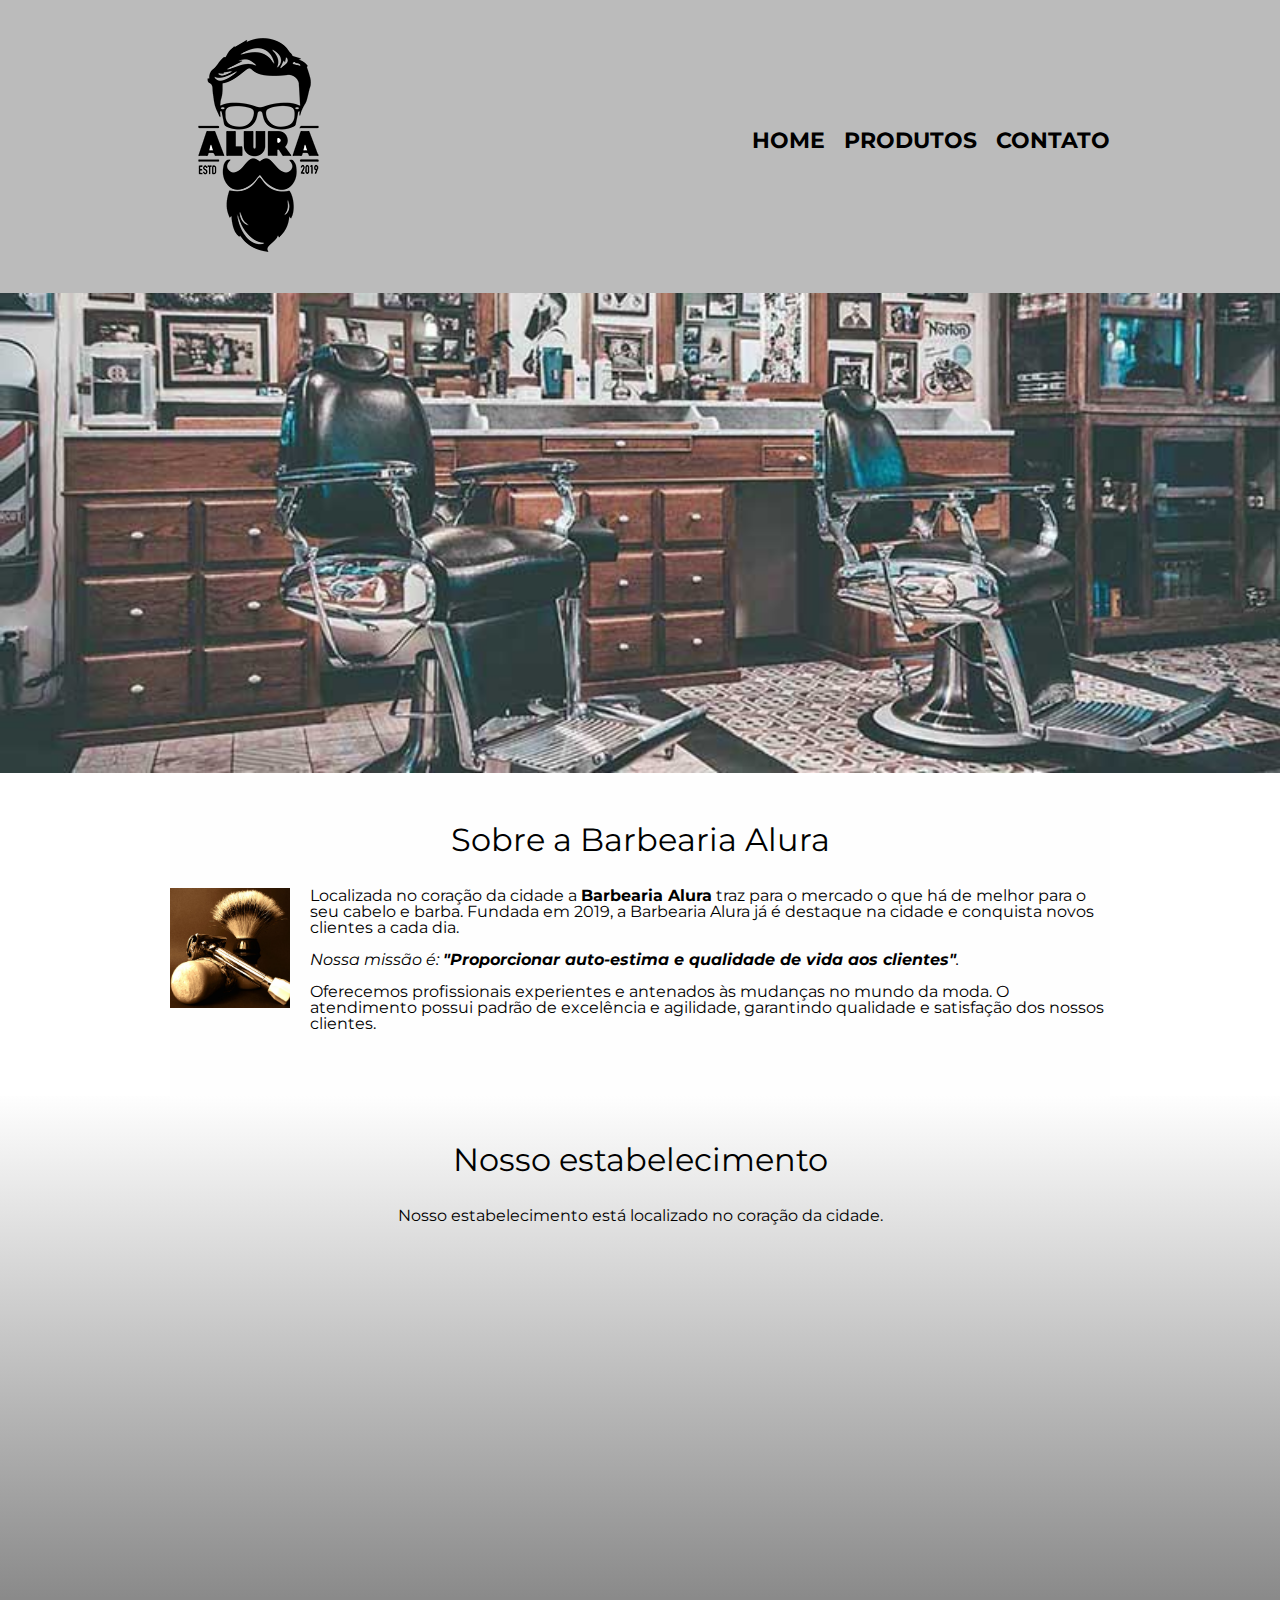
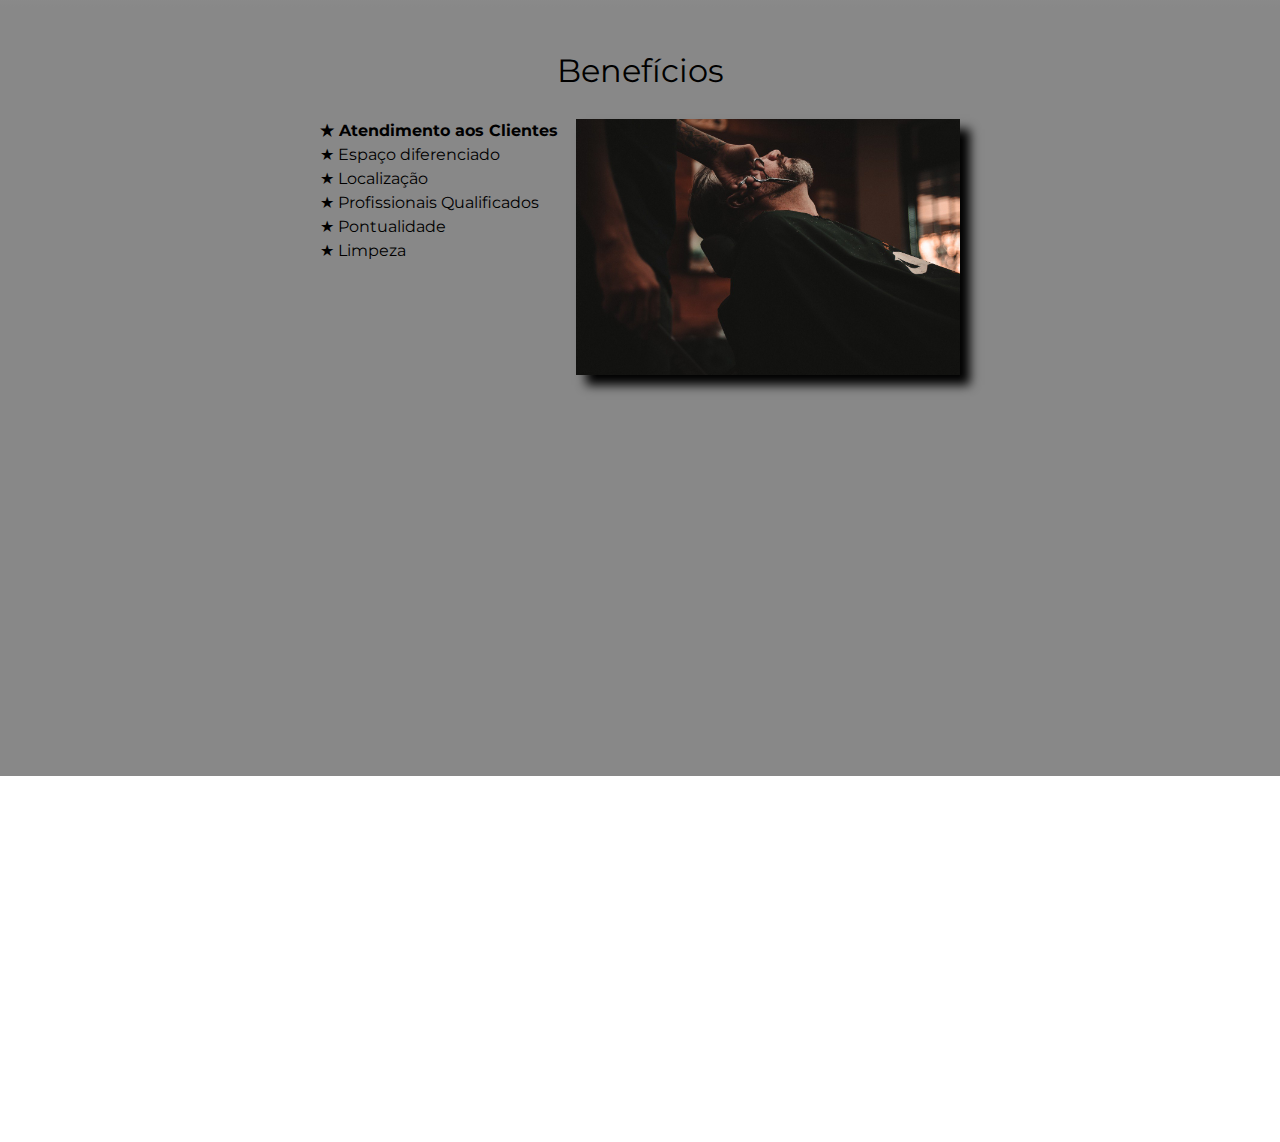
==== index.html @ a0a214ad "Update index.html" ====
<!DOCTYPE html>
<html lang="pt-br">
	<head>
		<meta charset="UTF-8">
		<meta name="viewport" content="width=device-width, initial-scale=1.0">
		<title>Barbearia Alura</title>

		<link rel="stylesheet" href="css/reset.css">
		<link rel="stylesheet" href="css/style.css">
		<link href="https://fonts.googleapis.com/css?family=Montserrat&display=swap" rel="stylesheet">
	</head>

	<body>
		<header>
			<div class="caixa">
				<h1><img src="img/logo.png"></h1>

				<nav>
					<ul>
						<li><a href="index.html">Home</a></li>
						<li><a href="produtos.html">Produtos</a></li>
						<li><a href="contato.html">Contato</a></li>
					</ul>
				</nav>
			</div>
		</header>

		<img class="banner" src="img/banner.jpg">

		<main>
			<section class="principal">
				<h2 class="titulo-principal">Sobre a Barbearia Alura</h2>

				<img class="utensilios" src="img/utensilios.jpg" alt="Utensilios de um barbeiro.">
		 
				<p>Localizada no coração da cidade a <strong>Barbearia Alura</strong> traz para o mercado o que há de melhor para o seu cabelo e barba. Fundada em 2019, a Barbearia Alura já é destaque na cidade e conquista novos clientes a cada dia.</p>

				<p id="missao"><em>Nossa missão é: <strong>"Proporcionar auto-estima e qualidade de vida aos clientes"</strong>.</em></p>

				<p>Oferecemos profissionais experientes e antenados às mudanças no mundo da moda. O atendimento possui padrão de excelência e agilidade, garantindo qualidade e satisfação dos nossos clientes.</p>
			</section>

			<section class="mapa">
				<h3 class="titulo-principal">Nosso estabelecimento</h3>
				<p>Nosso estabelecimento está localizado no coração da cidade.</p>
				<div class="mapa-conteudo">
					<iframe src="https://www.google.com/maps/embed?pb=!1m18!1m12!1m3!1d3656.449977466529!2d-46.634520585411835!3d-23.58818986846772!2m3!1f0!2f0!3f0!3m2!1i1024!2i768!4f13.1!3m3!1m2!1s0x94ce5a2b2ed7f3a1%3A0xab35da2f5ca62674!2sCaelum%20-%20Escola%20de%20Tecnologia!5e0!3m2!1spt-BR!2sbr!4v1647041618191!5m2!1spt-BR!2sbr" width="100%" height="300" style="border:0;" allowfullscreen="" loading="lazy"></iframe>
				</div>


			</section>

			<section class="beneficios">
				<h3 class="titulo-principal">Benefícios</h3>
				<div class="conteudo-beneficios">
					<ul class="lista-beneficios">
						<li class="itens">Atendimento aos Clientes</li>
						<li class="itens">Espaço diferenciado</li>
						<li class="itens">Localização</li>
						<li class="itens">Profissionais Qualificados</li>
						<li class="itens">Pontualidade</li>
						<li class="itens">Limpeza</li>
					</ul><img src="img/beneficios.jpg" class="imagem-beneficios">
				</div>


				<div class="video">
					<iframe width="100%" height="315" src="https://www.youtube.com/embed/wcVVXUV0YUY" frameborder="0" allow="accelerometer; autoplay; encrypted-media; gyroscope; picture-in-picture" allowfullscreen></iframe>
				</div>
			</section>
		</main>

		<footer style="background: url("img/bg.jpg");">
			<img src="img/logo-branco.png">
			
			<p class="copyright">&copy; Copyright Barbearia Alura - 2019</p>
		</footer>
	</body>
</html>
---- css/style.css ----
body {
    font-family: 'Montserrat', sans-serif;
}

header {
	background: #BBBBBB;
	padding: 20px 0;
}

.caixa {
	position: relative;
	width: 940px;
	margin: 0 auto;
}

nav {
	position: absolute;
	top: 110px;
	right: 0;
}

nav li {
	display: inline;
	margin: 0 0 0 15px;
}

nav a {
	text-transform: uppercase;
	color: #000000;
	font-weight: bold;
	font-size: 22px;
	text-decoration: none;
}

nav a:hover {
	color: #C78C19;
	text-decoration: underline;
}

.produtos {
	width: 940px;
	margin: 0 auto;
	padding: 50px 0;
}

.produtos li {
	display: inline-block;
	text-align: center;
	width: 30%;
	vertical-align: top;
	margin: 0 1.5%;
	padding: 30px 20px;
	box-sizing: border-box;
	border: 2px solid #000000;
	border-radius: 10px;
}

.produtos li:hover {
	border-color: #C78C19;
}

.produtos li:active {
	border-color: #088C19;	
}

.produtos li:hover h2 {
	font-size: 30px;
}

.produtos h2 {
	font-size: 28px;
	font-weight: bold;
}

.produto-descricao {
	font-size: 18px;
}

.produto-preco {
	font-size: 22px;
	font-weight: bold;
	margin-top: 10px;
}

footer {
	text-align: center;
	background: url("img/bg.jpg");
	backgroun: #000000;
	padding: 40px 0;
}

.copyright {
	color: #FFFFFF;
	font-size: 13px;
	margin: 20px 0 0;
}

/*main {
	text-align: center;
}*/

form {
	margin: 40px 0;
}

form label, form legend {
	display: block;
	font-size: 20px;
	margin: 0 0 10px;
}

.input-padrao {
	display: block;
	margin: 0 0 20px;
	padding: 10px 25px;
	width: 50%;
}

.checkbox {
	margin: 20px 0;
}

.enviar {
	width:40%;
	padding: 15px 0;
	background: orange;
	color: white;
	font-weight: bold;
	font-size: 18px;
	border: none;
	border-radius: 5px;
	transition: 1s all;
	cursor: pointer;
	align-items: center;
}

.enviar:hover {
	background: darkorange;
	transform: scale(1.2);
}

table {
	margin: 20px 0 40px;
}

thead {
	background: #555555;
	color: white;
	font-weight: bold;
}

td, th {
	border: 1px solid #000000;
	padding: 8px 15px;
}


/* css da página inicial */
.banner {
	width:100%;
}

.titulo-principal {
	text-align: center;
	font-size: 2em;
	margin: 0 0 1em;
	clear: left;
}

.titulo-principal:hover {
	color: rgb(0, 0, 0);
	transition: 400ms;
}

.principal {
	padding: 3em 0;
	background: #FEFEFE;
	width: 940px;
	margin: 0 auto;
}

.principal p {
	margin: 0 0 1em;
}

.principal strong {
	font-weight: bold;
}

.principal em {
	font-style: italic;
}

.utensilios {
	width: 120px;
	float: left;
	margin: 0 20px 20px 0;
}

.mapa {
	padding: 3em 0;
	background: linear-gradient( #FEFEFE, #888888);
}

.mapa-conteudo {
	width: 940px;
	margin: 0 auto;
}

.mapa p {
	margin: 0 0 2em;
	text-align: center;
}

.beneficios {
	padding: 3em 0;
	background: #888888;
	box-shadow: inset 0 0 ;
}

.conteudo-beneficios {
	width: 640px;
	margin: 0 auto;
}

.lista-beneficios {
	width: 40%;
	display: inline-block;
	vertical-align: top;
}

.itens::before {
	content: "★ ";
}

.itens {
	line-height: 1.5;
}

.itens:first-child {
	font-weight: bold;
}

.imagem-beneficios {
	width: 60%;
	opacity: 1;
	transition: 400ms;
	box-shadow: 10px 10px 10px 0 #000000;
}

.imagem-beneficios:hover {
	opacity: 0.3;
}

.video{
	width: 560px;
	margin: 1em auto;
}

@media screen and (max-width: 480px){
	.caixa, .principal, .conteudo-beneficios, .mapa-conteudo, .video {
		width: auto;
	}

	.h1 {
		text-align: center;
	}

	nav {
		position: static;
	}

	.lista-beneficios, .imagem-beneficios {
		width: 100%;
	}
}
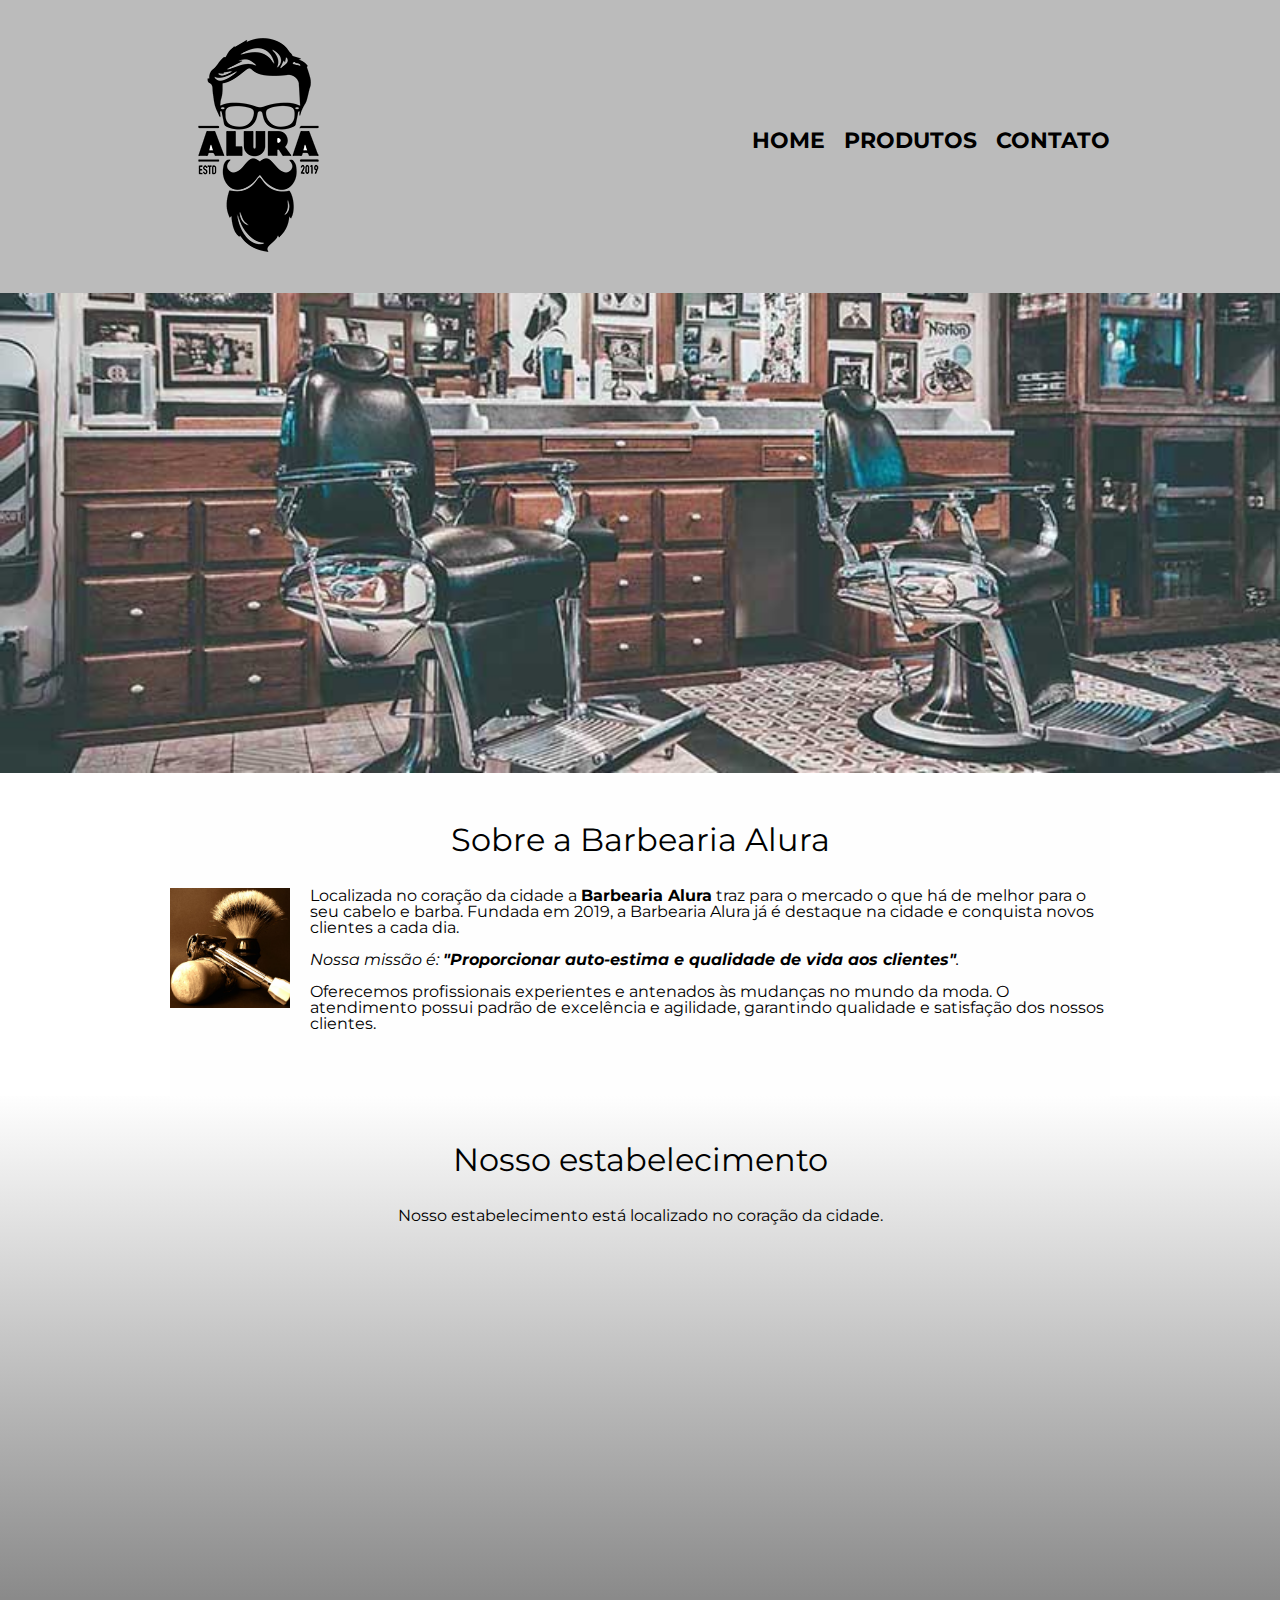
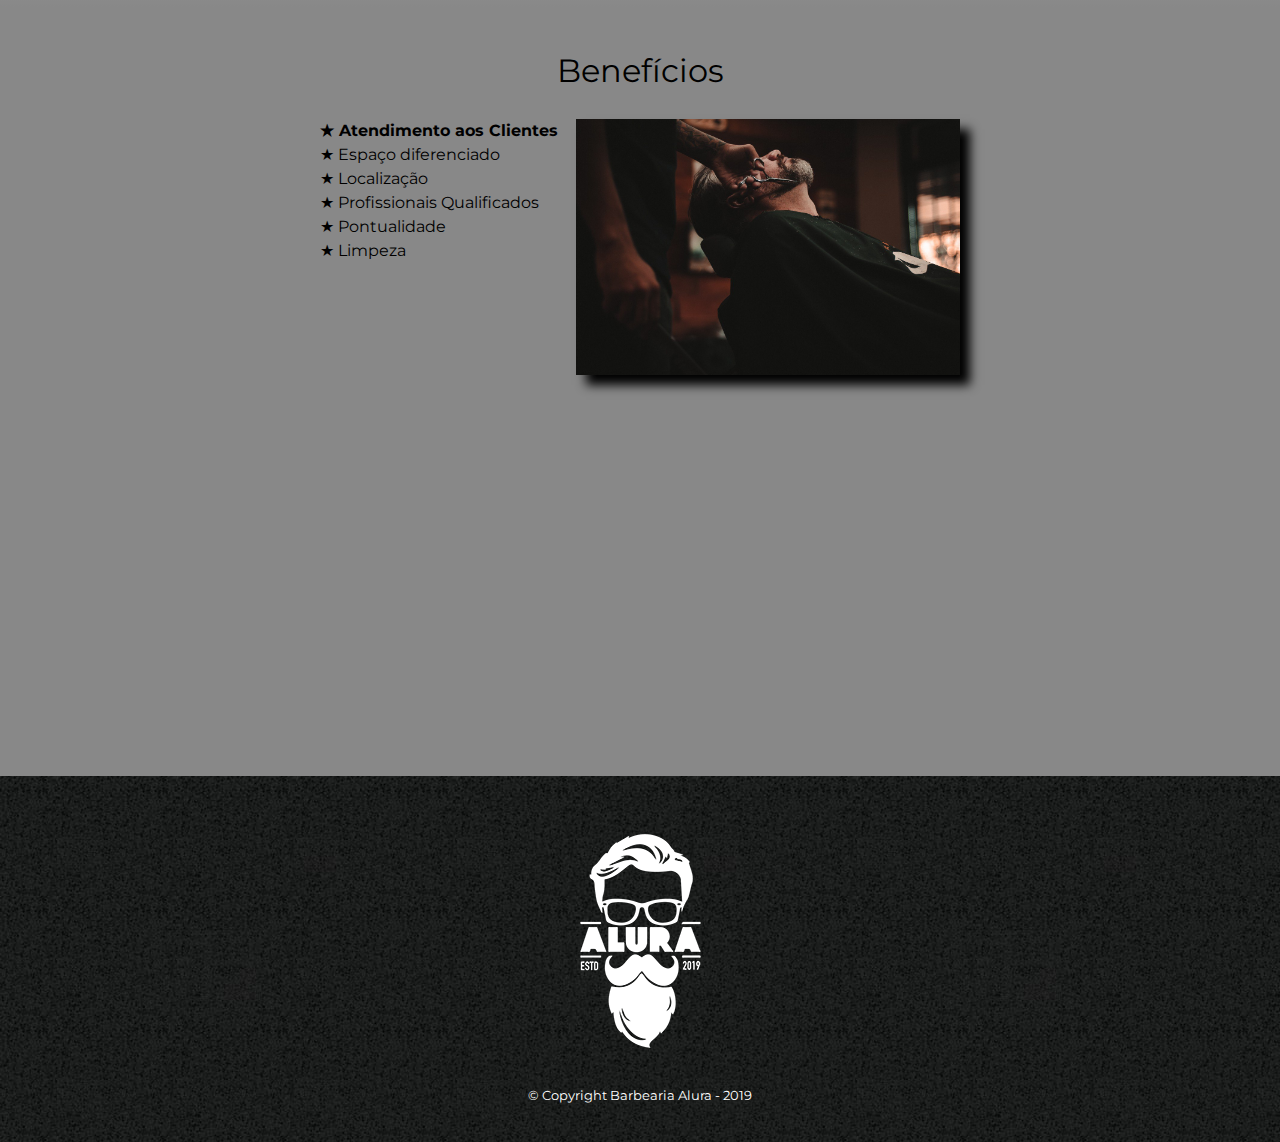
==== commit d9ec7386: "Add files via upload" ====
--- a/index.html
+++ b/index.html
@@ -70,7 +70,7 @@
 			</section>
 		</main>
 
-		<footer style="background: url("img/bg.jpg");">
+		<footer>
 			<img src="img/logo-branco.png">
 			
 			<p class="copyright">&copy; Copyright Barbearia Alura - 2019</p>
--- a/css/style.css
+++ b/css/style.css
@@ -84,7 +84,7 @@
 
 footer {
 	text-align: center;
-	background: url("img/bg.jpg");
+	background: url("/img/bg.jpg");
 	backgroun: #000000;
 	padding: 40px 0;
 }
@@ -100,7 +100,7 @@
 }*/
 
 form {
-	margin: 40px 0;
+	margin: 40px ;
 }
 
 form label, form legend {
@@ -140,7 +140,7 @@
 }
 
 table {
-	margin: 20px 0 40px;
+	margin: 20px 40px;
 }
 
 thead {
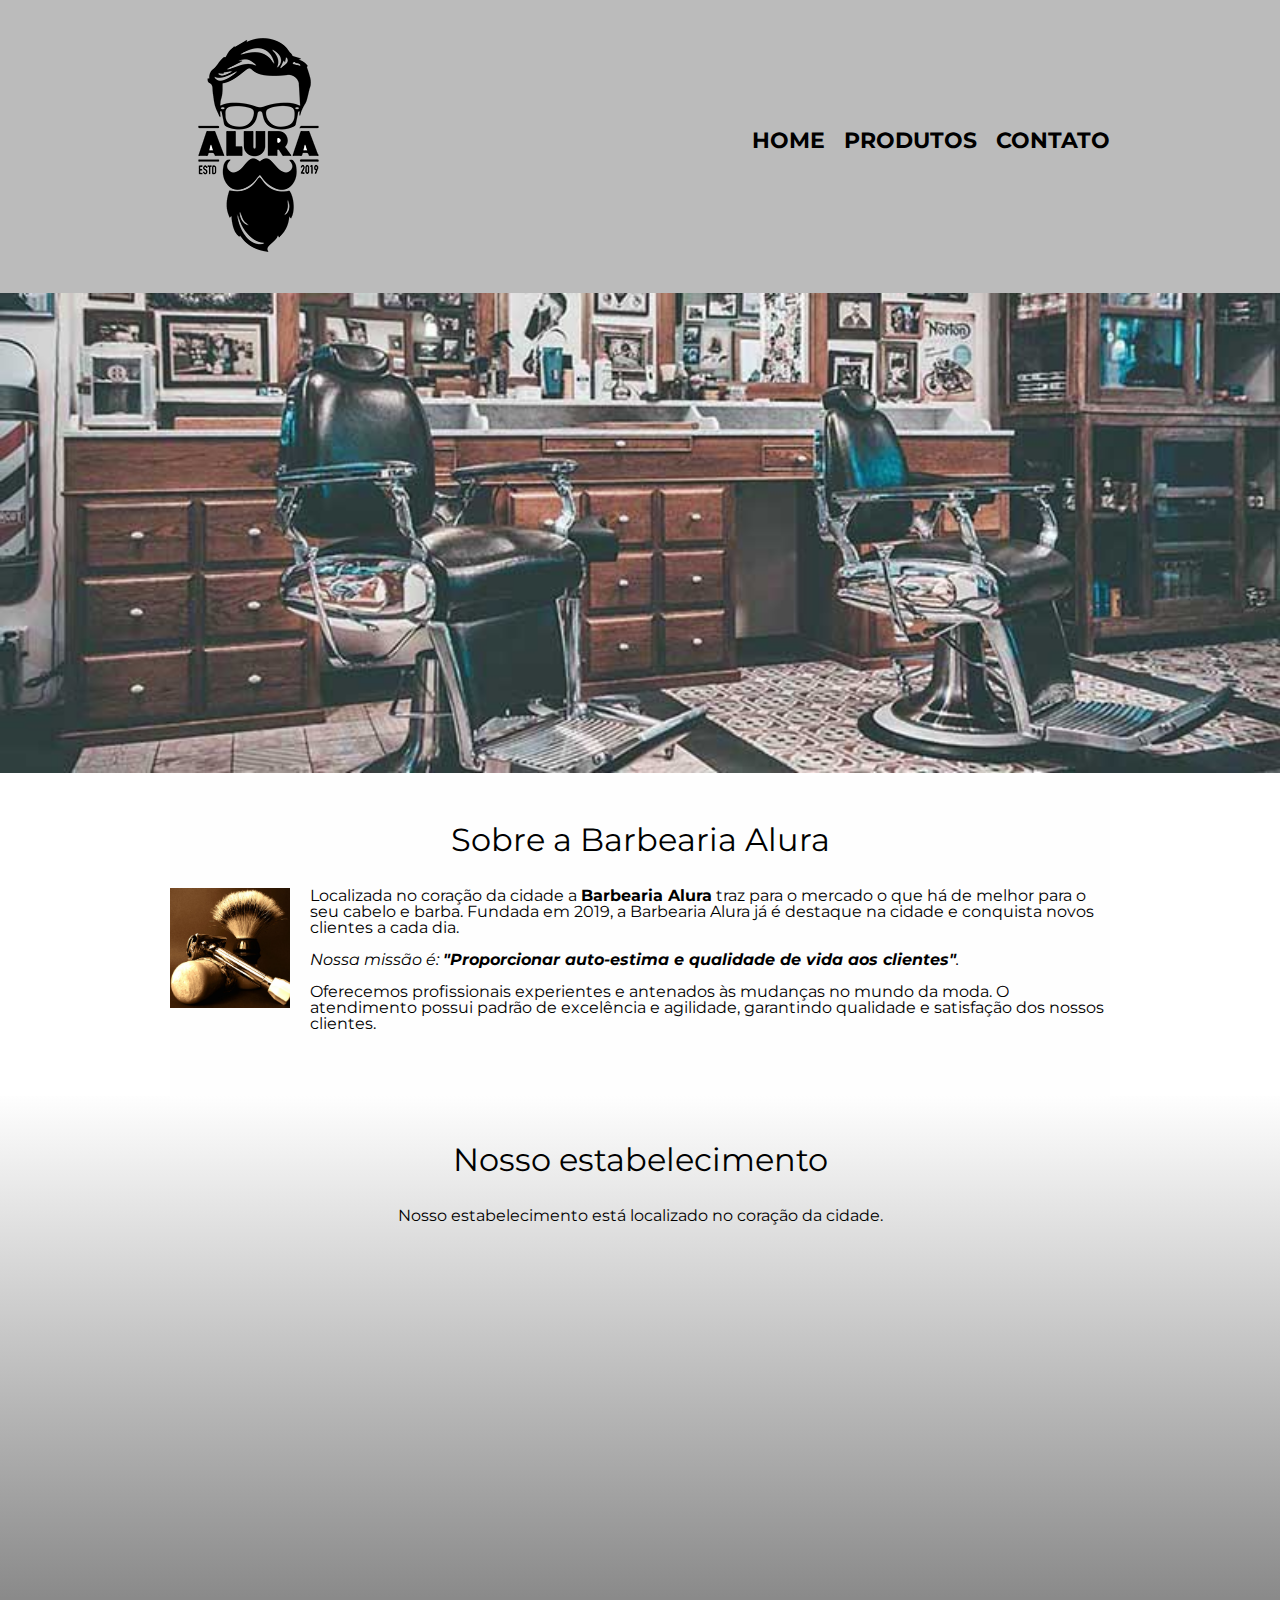
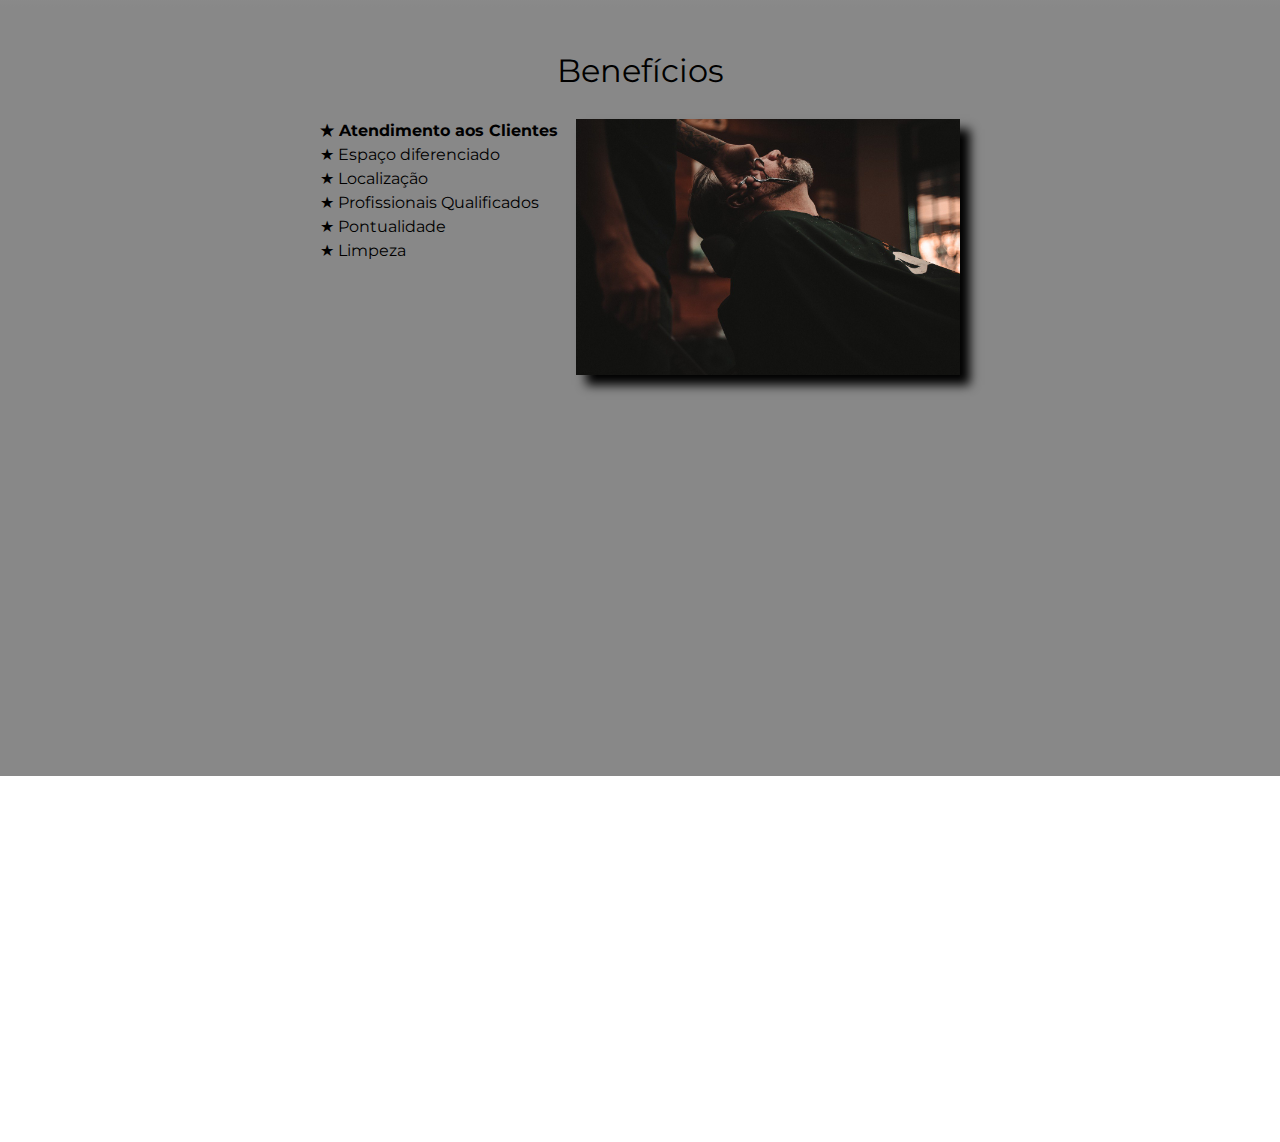
==== commit e74e0d97: "Update index.html" ====
--- a/index.html
+++ b/index.html
@@ -70,7 +70,7 @@
 			</section>
 		</main>
 
-		<footer>
+		<footer style="background-image: url("/img/bg.jpg");">
 			<img src="img/logo-branco.png">
 			
 			<p class="copyright">&copy; Copyright Barbearia Alura - 2019</p>
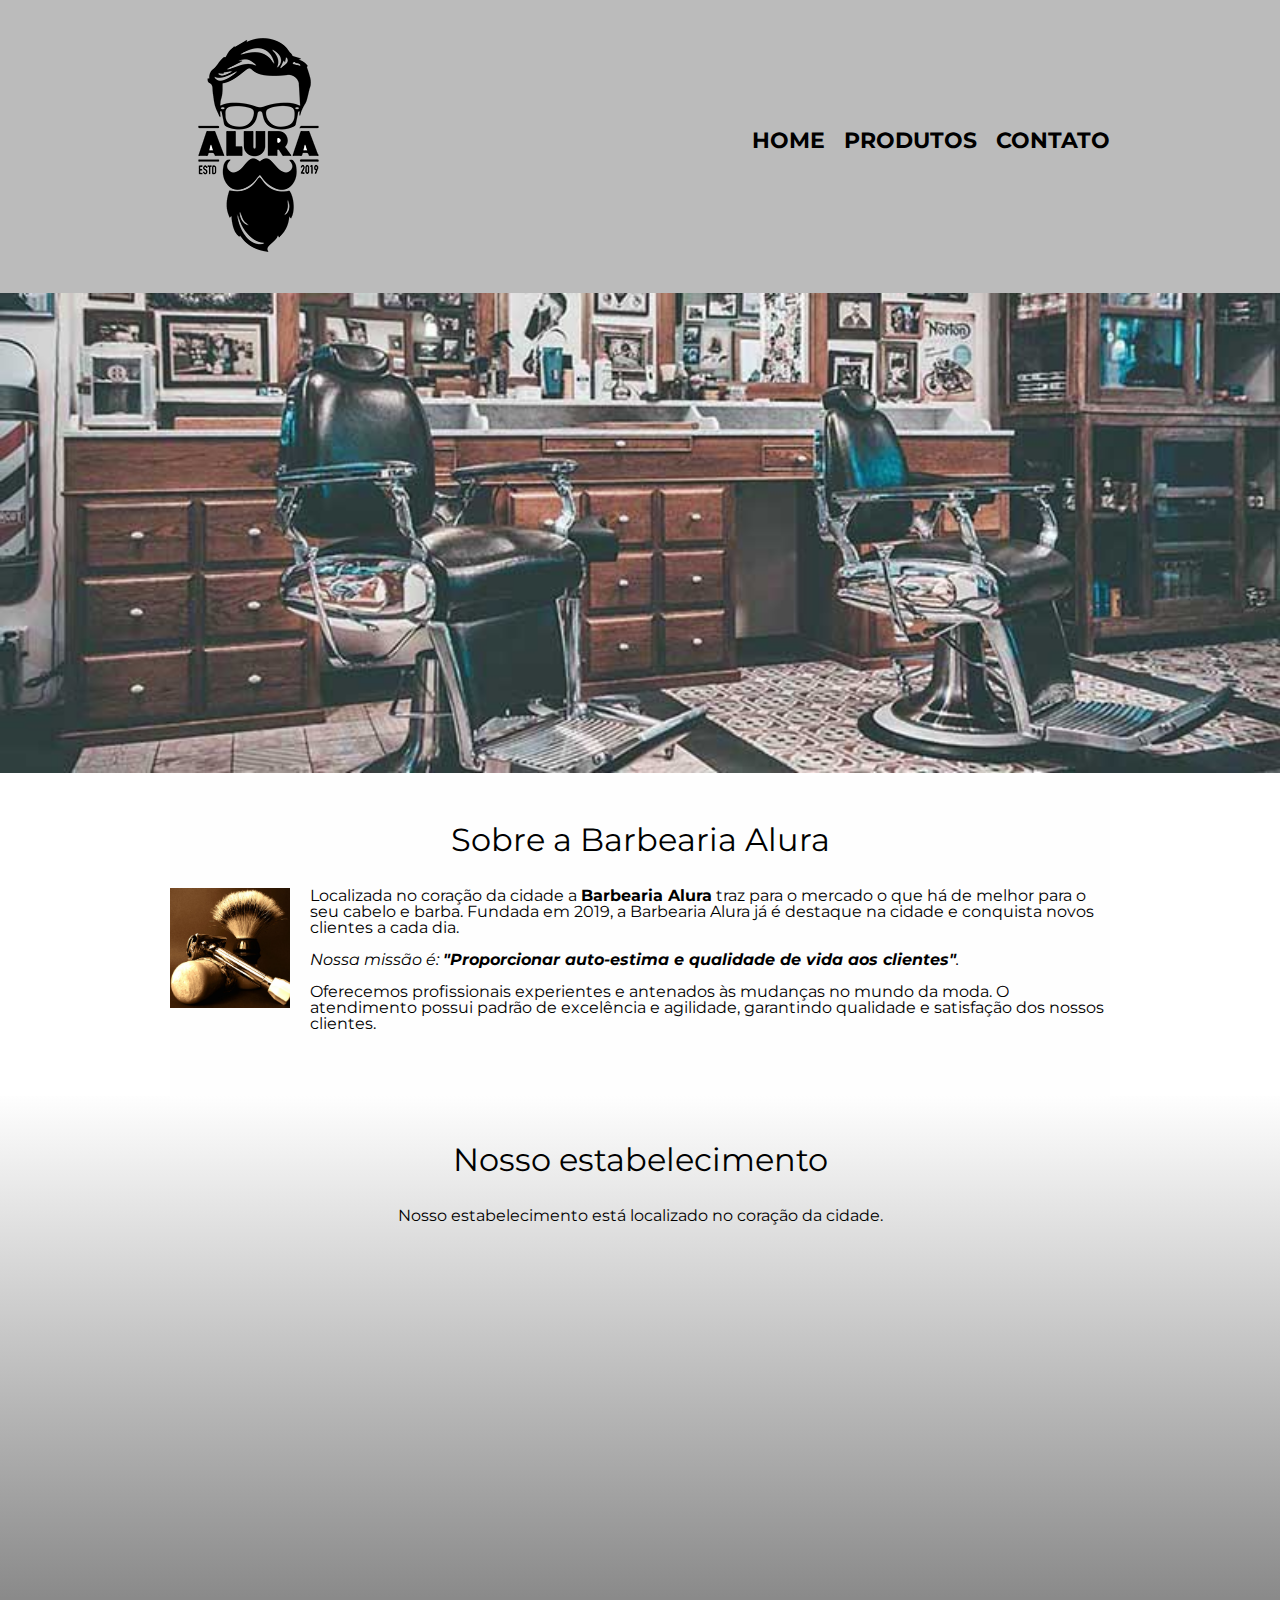
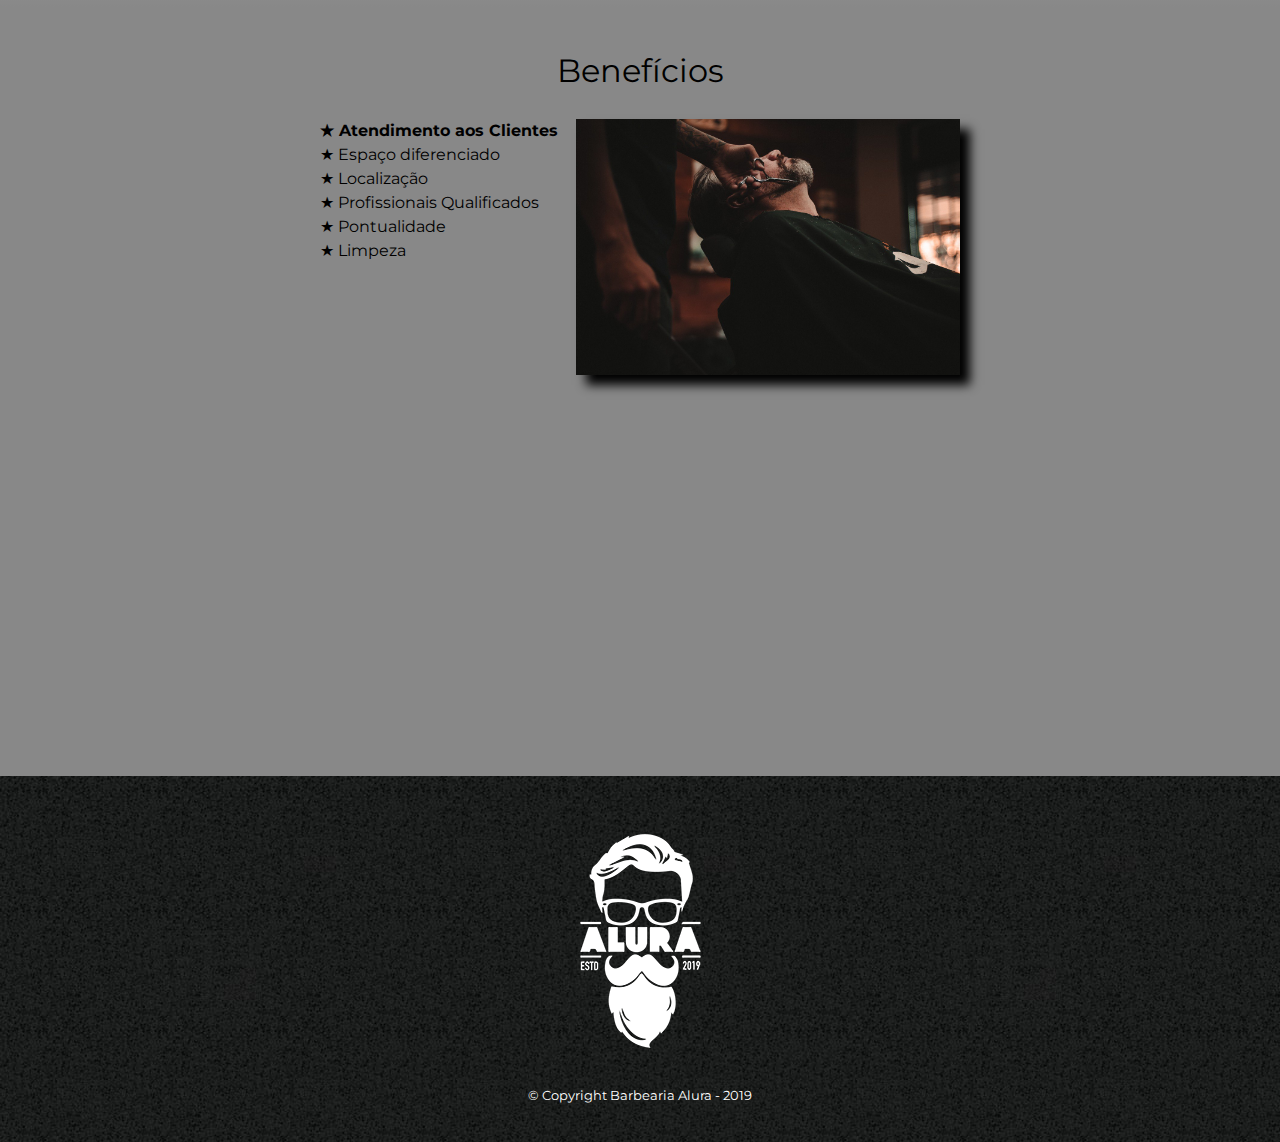
==== commit 2cf551f4: "Add files via upload" ====
--- a/index.html
+++ b/index.html
@@ -70,7 +70,7 @@
 			</section>
 		</main>
 
-		<footer style="background-image: url("/img/bg.jpg");">
+		<footer style="background: url(/img/bg.jpg)">
 			<img src="img/logo-branco.png">
 			
 			<p class="copyright">&copy; Copyright Barbearia Alura - 2019</p>
--- a/css/style.css
+++ b/css/style.css
@@ -84,8 +84,8 @@
 
 footer {
 	text-align: center;
-	background: url("/img/bg.jpg");
-	backgroun: #000000;
+	background-image: url("../img/bg.jpg");
+	/*background: #000000;*/
 	padding: 40px 0;
 }
 
